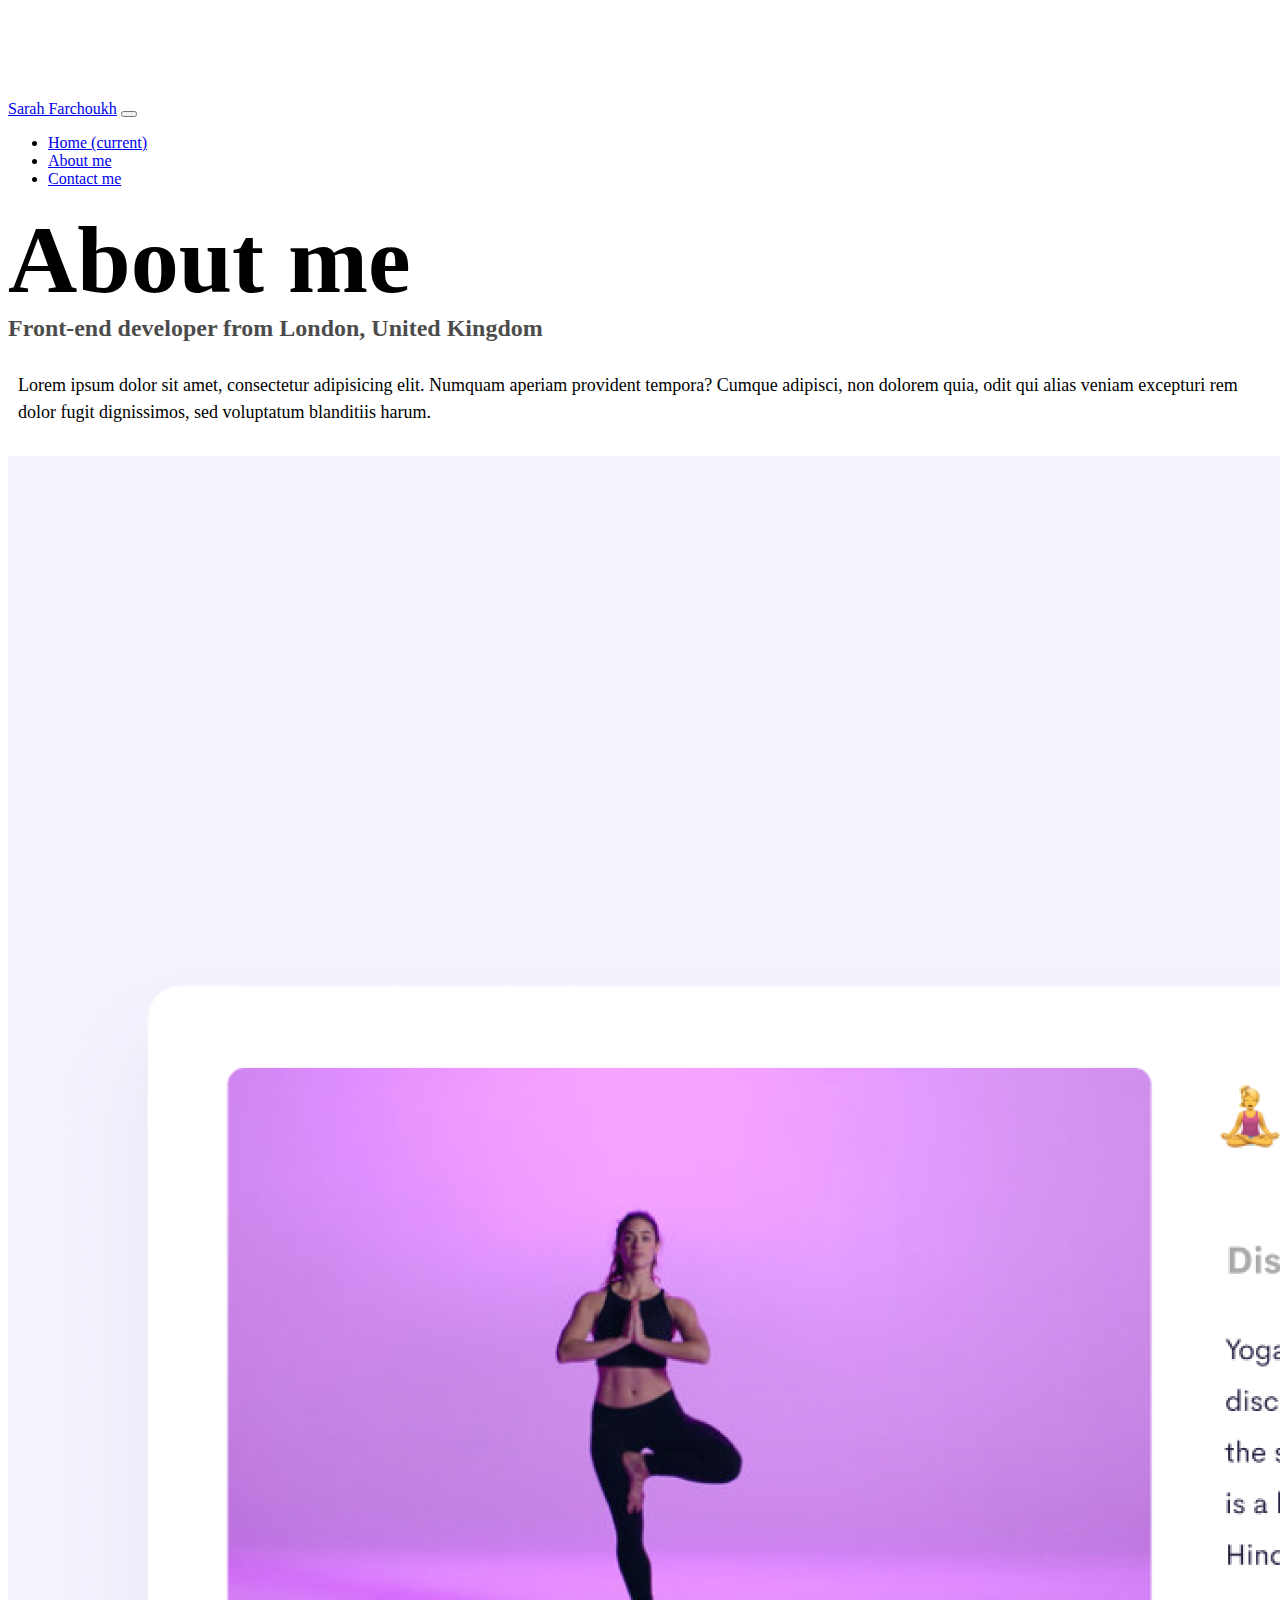
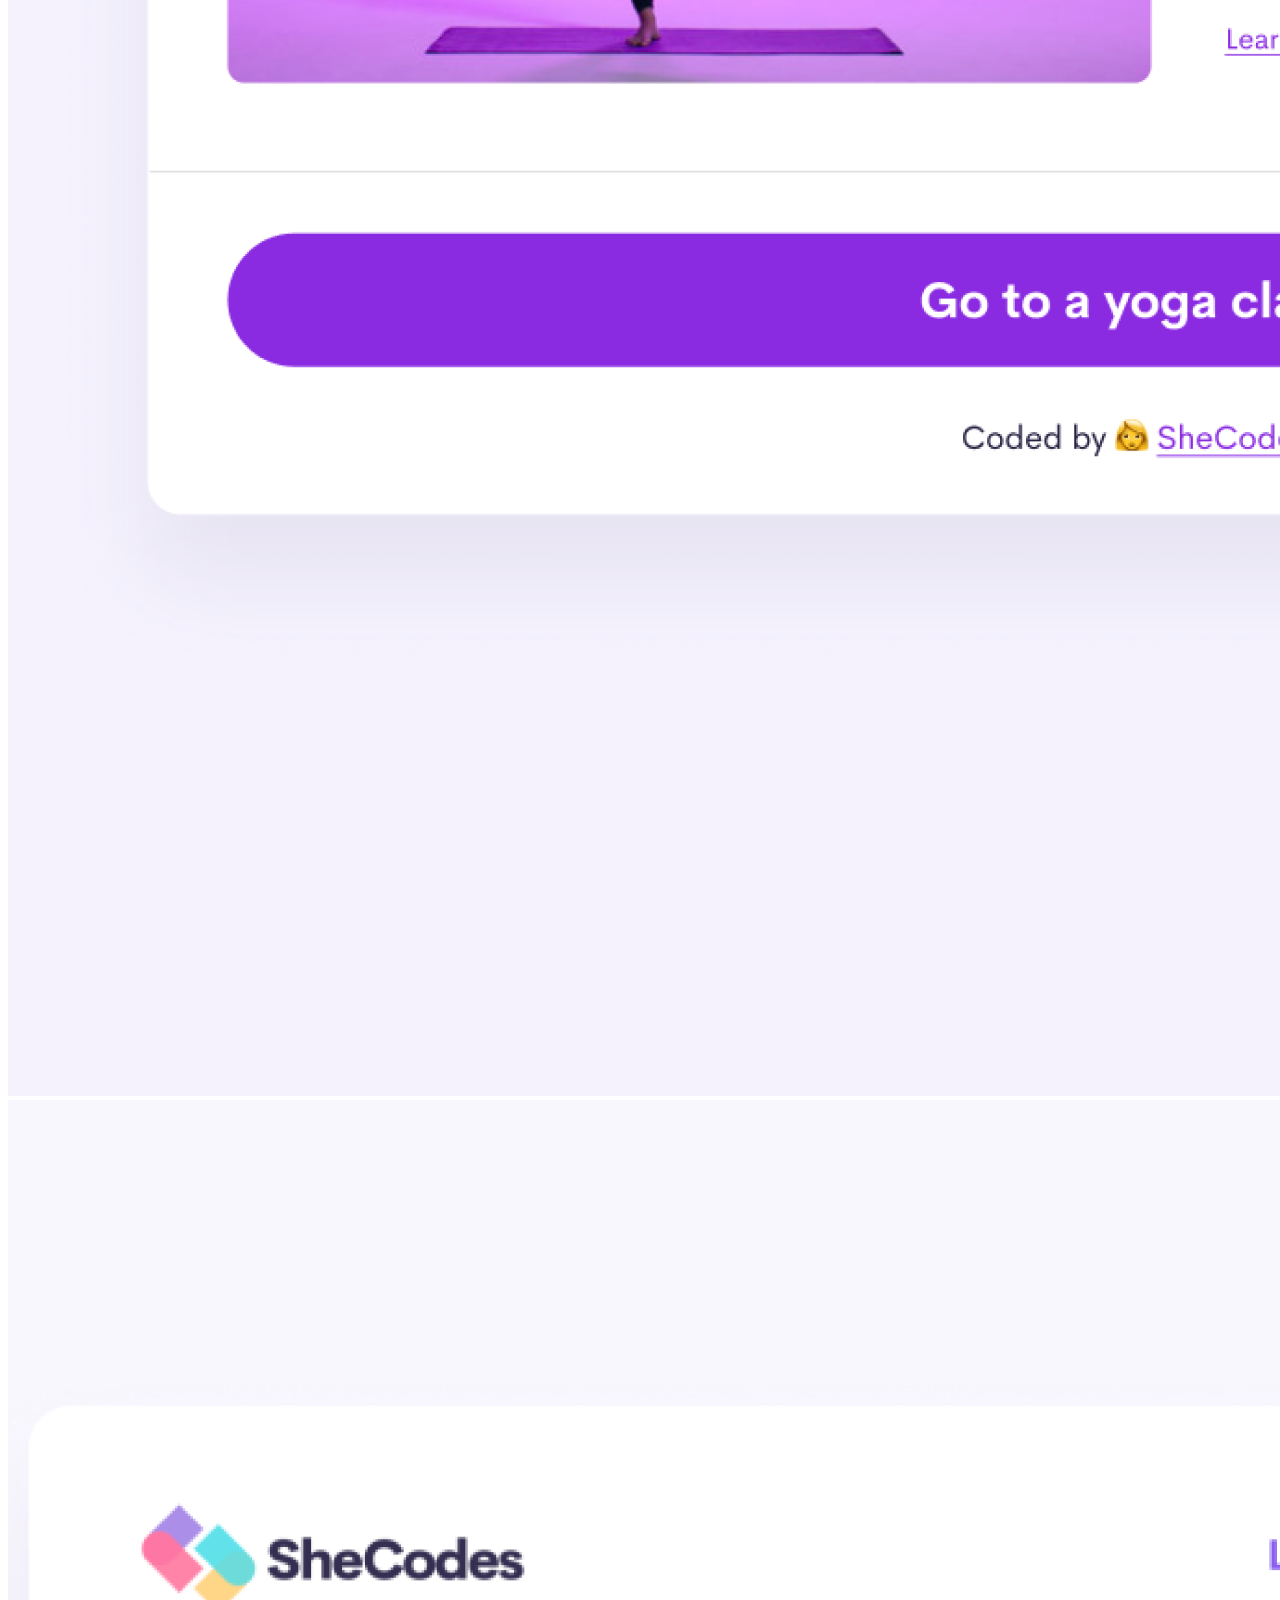
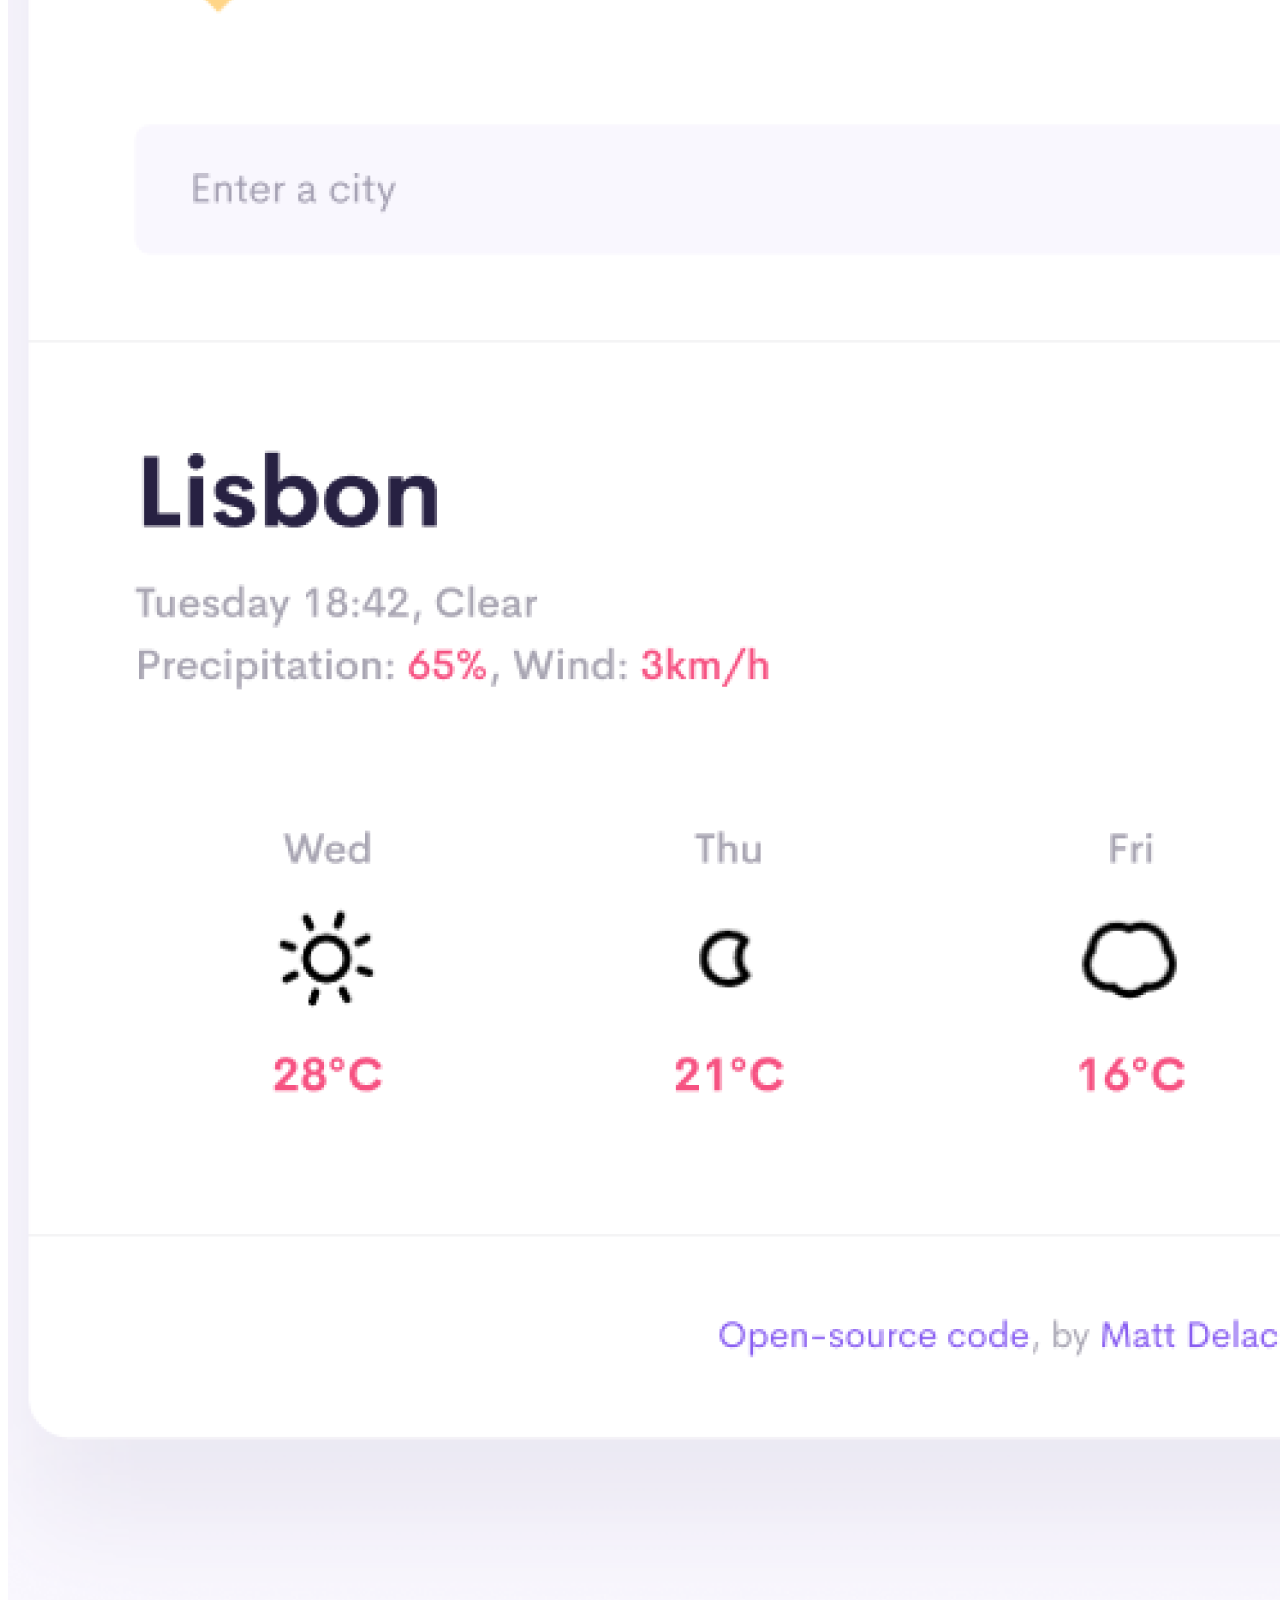
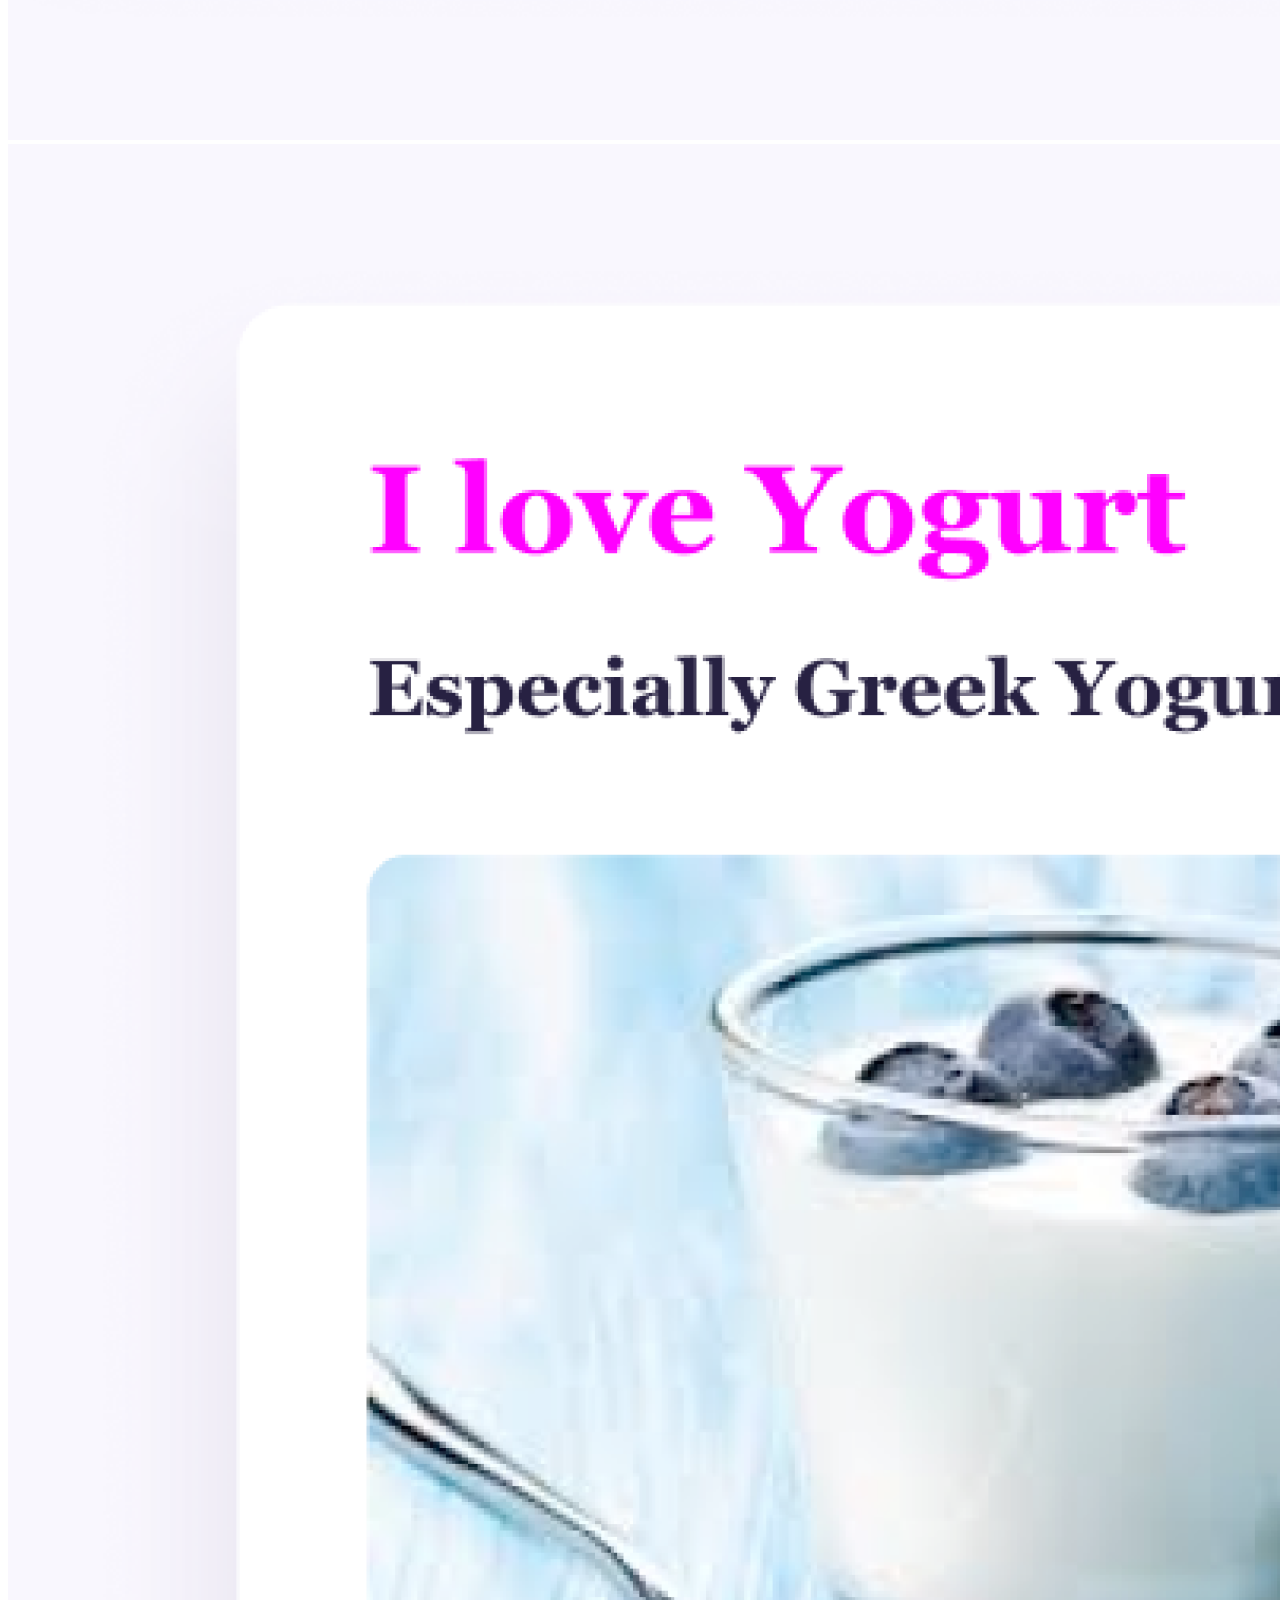
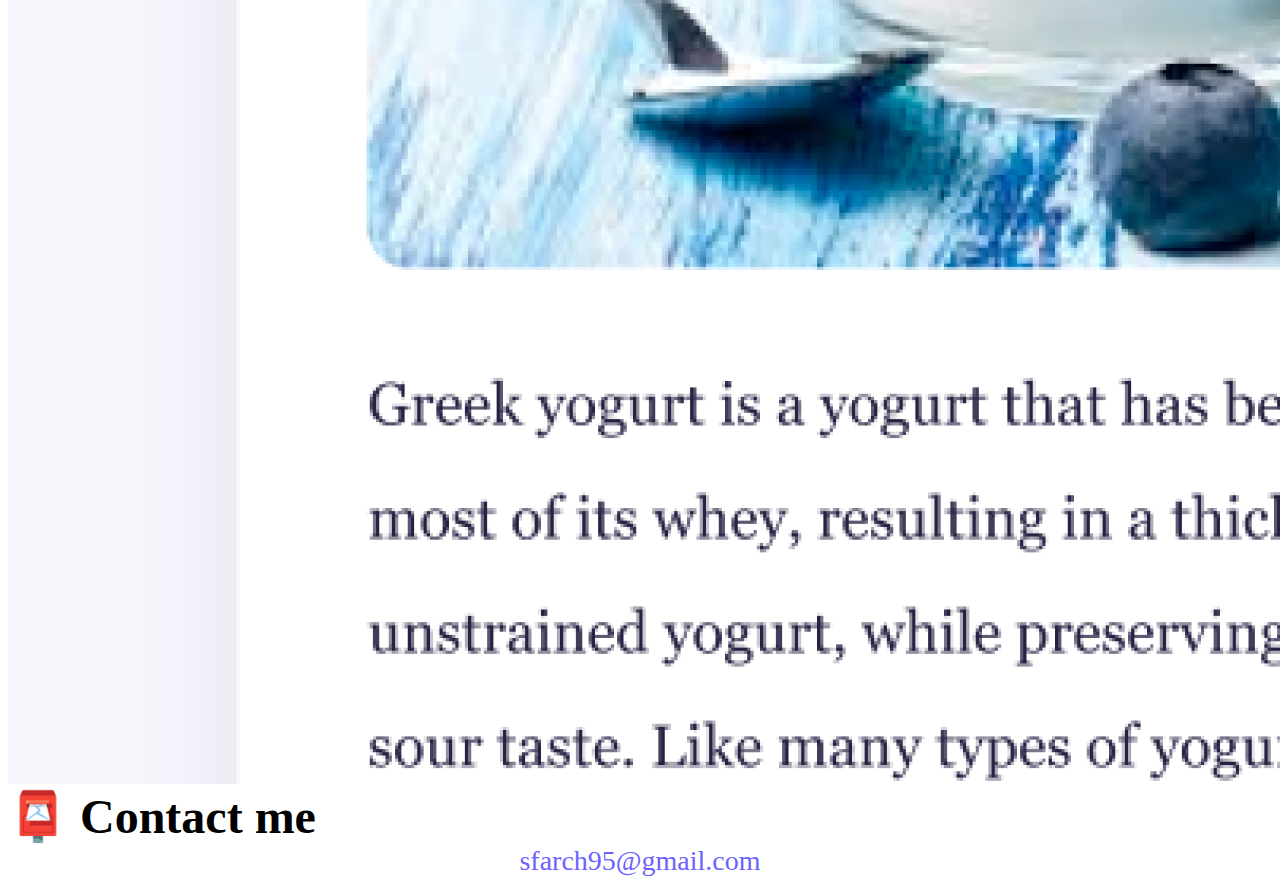
==== about.html @ bd083fa3 "Imported the portfolio project" ====
<!DOCTYPE html>
<html lang="en">
  <head>
    <meta charset="UTF-8" />
    <meta http-equiv="X-UA-Compatible" content="IE=edge" />
    <meta name="viewport" content="width=device-width, initial-scale=1.0" />
    <link
      rel="stylesheet"
      href="https://cdn.jsdelivr.net/npm/bootstrap@4.6.2/dist/css/bootstrap.min.css"
      integrity="sha384-xOolHFLEh07PJGoPkLv1IbcEPTNtaed2xpHsD9ESMhqIYd0nLMwNLD69Npy4HI+N"
      crossorigin="anonymous"
    />
    <script
      src="https://cdn.jsdelivr.net/npm/jquery@3.5.1/dist/jquery.slim.min.js"
      integrity="sha384-DfXdz2htPH0lsSSs5nCTpuj/zy4C+OGpamoFVy38MVBnE+IbbVYUew+OrCXaRkfj"
      crossorigin="anonymous"
    ></script>
    <script
      src="https://cdn.jsdelivr.net/npm/bootstrap@4.6.2/dist/js/bootstrap.bundle.min.js"
      integrity="sha384-Fy6S3B9q64WdZWQUiU+q4/2Lc9npb8tCaSX9FK7E8HnRr0Jz8D6OP9dO5Vg3Q9ct"
      crossorigin="anonymous"
    ></script>
    <link rel="stylesheet" href="style.css" />
    <title>About me</title>
  </head>
  <body>
    <nav class="navbar navbar-expand-lg navbar-light bg-light fixed-top">
      <div class="container">
        <a class="navbar-brand" href="index.html">Sarah Farchoukh</a>
        <button
          class="navbar-toggler"
          type="button"
          data-toggle="collapse"
          data-target="#navbarNav"
          aria-controls="navbarNav"
          aria-expanded="false"
          aria-label="Toggle navigation"
        >
          <span class="navbar-toggler-icon"></span>
        </button>
        <div class="collapse navbar-collapse" id="navbarNav">
          <ul class="navbar-nav">
            <li class="nav-item">
              <a class="nav-link" aria-current="page" href="index.html"
                >Home <span class="sr-only">(current)</span></a
              >
            </li>
            <li class="nav-item">
              <a class="nav-link active" href="about.html">About me</a>
            </li>
            <li class="nav-item">
              <a class="nav-link" href="about.html#contact">Contact me</a>
            </li>
          </ul>
        </div>
      </div>
    </nav>
    <h1 class="text-center">About me</h1>
    <h3 class="text-center">Front-end developer from London, United Kingdom</h3>
    <div class="about-paragraphs text-center">
      <p>
        Lorem ipsum dolor sit amet, consectetur adipisicing elit. Numquam
        aperiam provident tempora? Cumque adipisci, non dolorem quia, odit qui
        alias veniam excepturi rem dolor fugit dignissimos, sed voluptatum
        blanditiis harum.
      </p>
    </div>
    <div class="container">
      <div class="row">
        <div class="col-sm-4">
          <img src="images/yoga.png" class="img-fluid p-2 shadow rounded" />
        </div>
        <div class="col-sm-4">
          <img src="images/weather.png" class="img-fluid p-2 shadow rounded" />
        </div>
        <div class="col-sm-4">
          <img src="images/yogurt.png" class="img-fluid p-2 shadow rounded" />
        </div>
      </div>
    </div>
    <div id="contact" class="mt-5">
      <h2 class="text-center">📮 Contact me</h2>
      <a href="mailto:sfarch95@gmail.com" class="email-link">
        sfarch95@gmail.com
      </a>
    </div>
  </body>
</html>
---- style.css ----
:root {
  --primary-color: #6c63ff;
  --secondary-color: #f5f2fe;
  --box-shadow: 0 5px 10px rgba(0, 0, 0, 0.3);
}

body {
  margin-top: 100px;
}

h1,
h2,
h3 {
  margin: 0;
}

h1 {
  font-size: 96px;
}

h2 {
  font-size: 48px;
}

h3 {
  font-size: 24px;
  opacity: 0.7;
}

p {
  font-size: 18px;
  line-height: 1.5;
}

.navigation-links {
  display: flex;
  margin-top: 40px;
  justify-content: center;
}

.navigation-links a {
  margin: 20px;
}

.primary-link {
  border-radius: 4px;
  padding: 20px 15px;
  text-decoration: none;
  text-transform: capitalize;
  background: var(--primary-color);
  box-shadow: var(--box-shadow);
  color: white;
}

.secondary-link {
  border-radius: 4px;
  padding: 20px 15px;
  text-decoration: none;
  text-transform: capitalize;
  color: var(--primary-color);
  border: 1px solid var(--primary-color);
}

.homepage-link {
  color: var(--primary-color);
  text-align: center;
  display: block;
}

.about-paragraphs {
  margin: 30px 0;
}

.about-paragraphs p {
  margin: 10px;
}

.email-link {
  display: flex;
  justify-content: center;
  color: var(--primary-color);
  font-size: 28px;
  text-decoration: none;
}

.email-link:hover {
  text-decoration: underline;
}
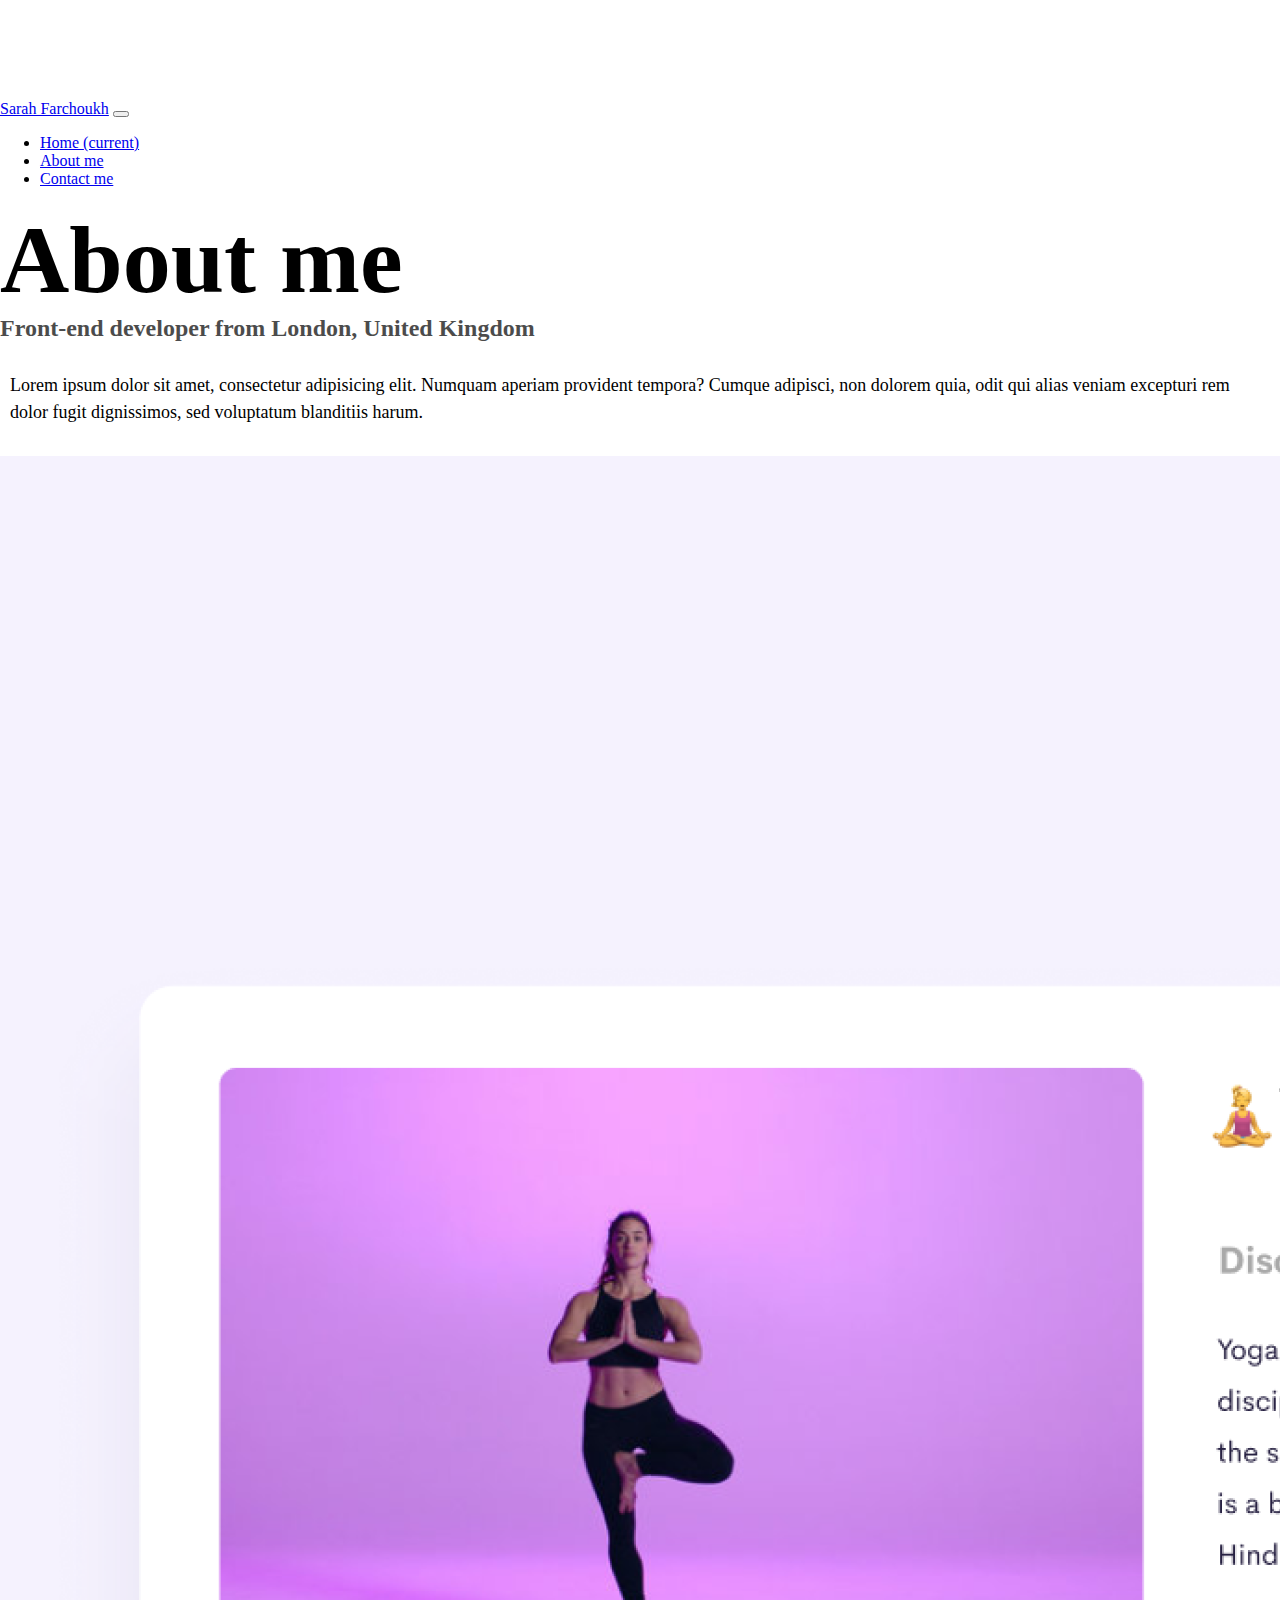
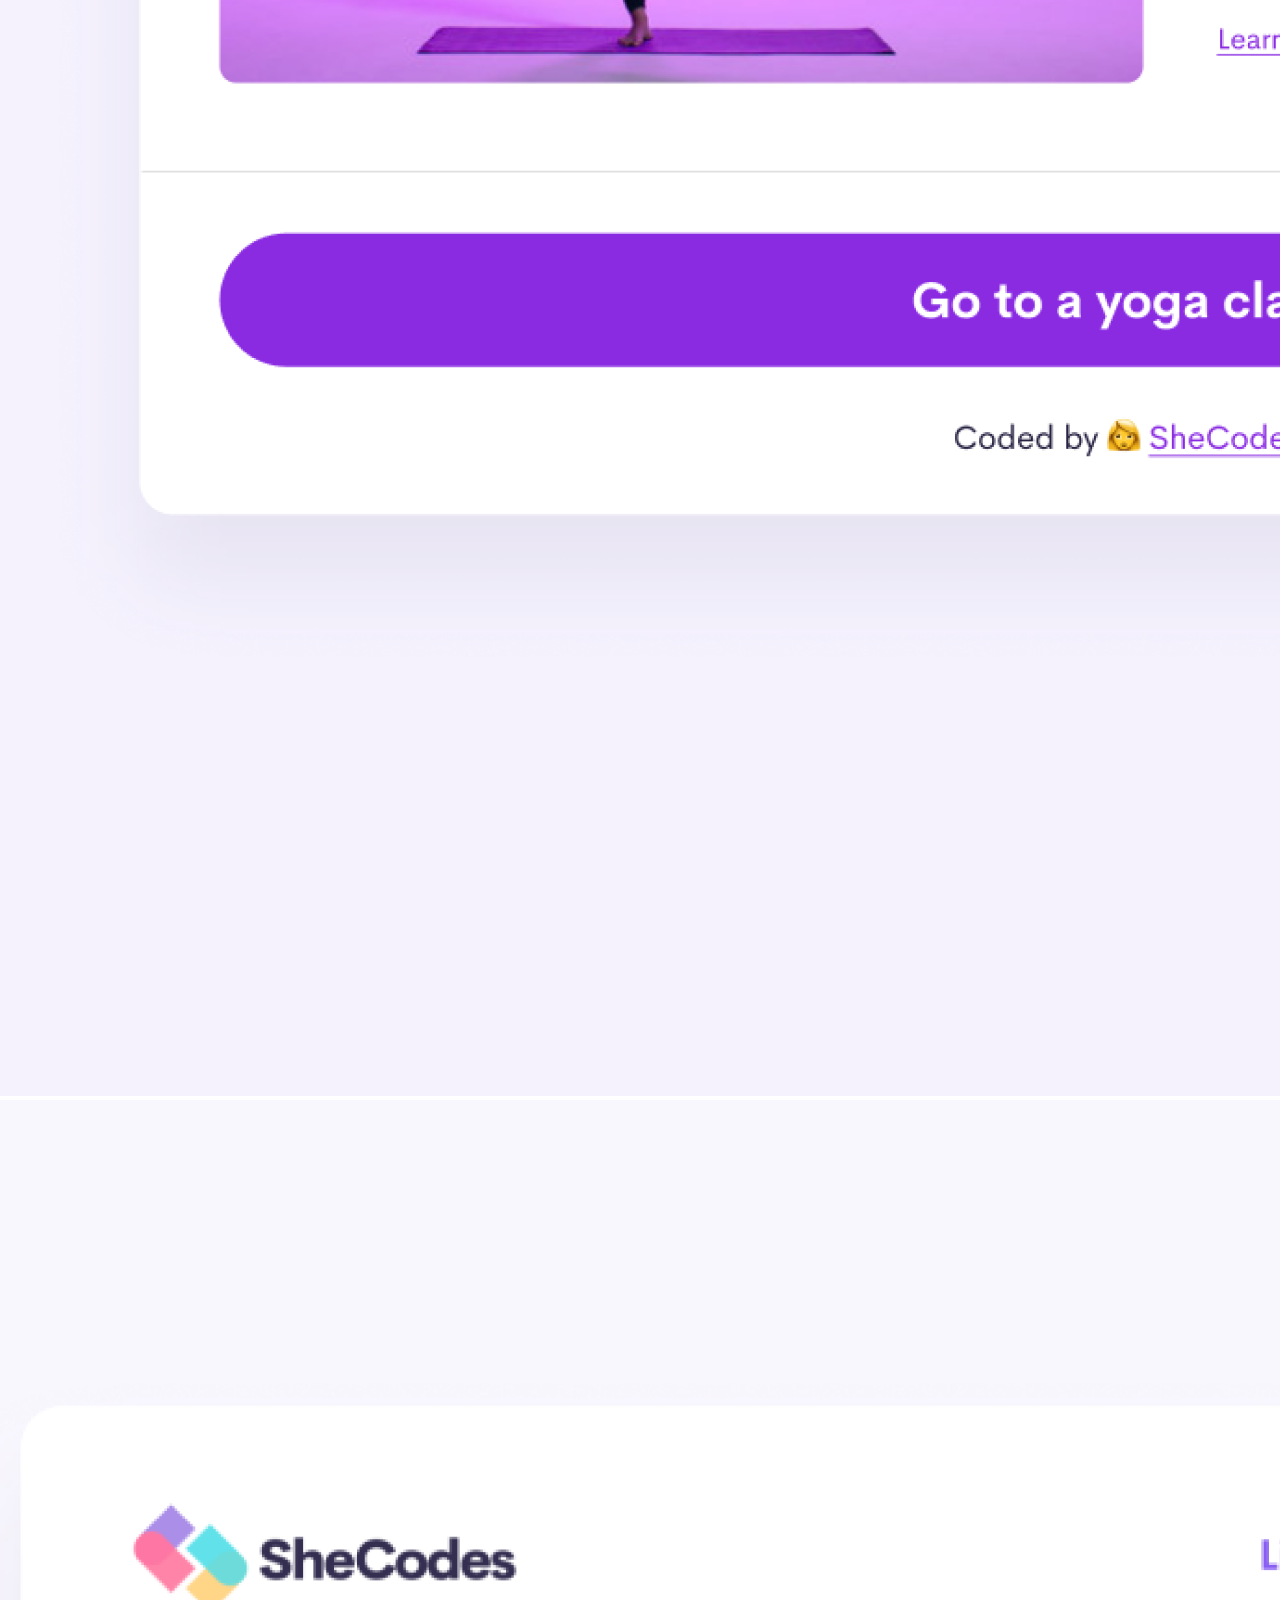
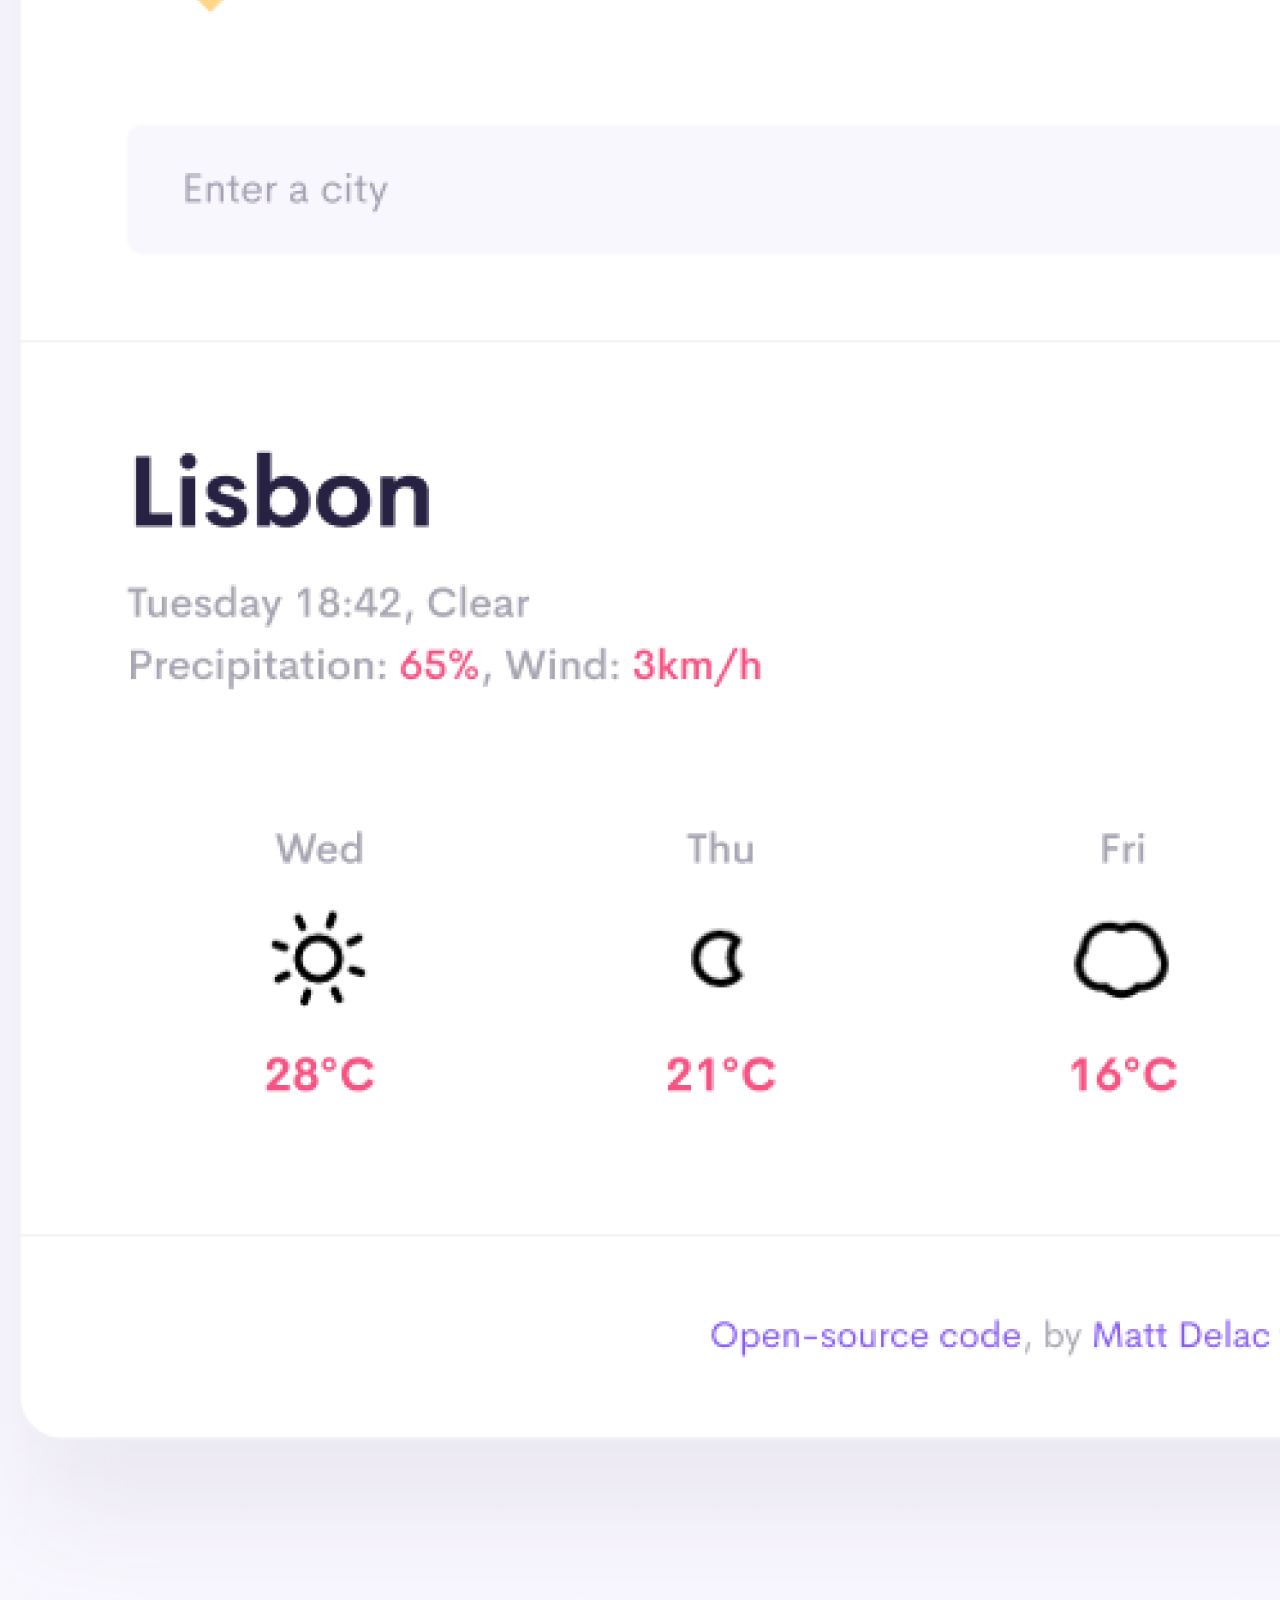
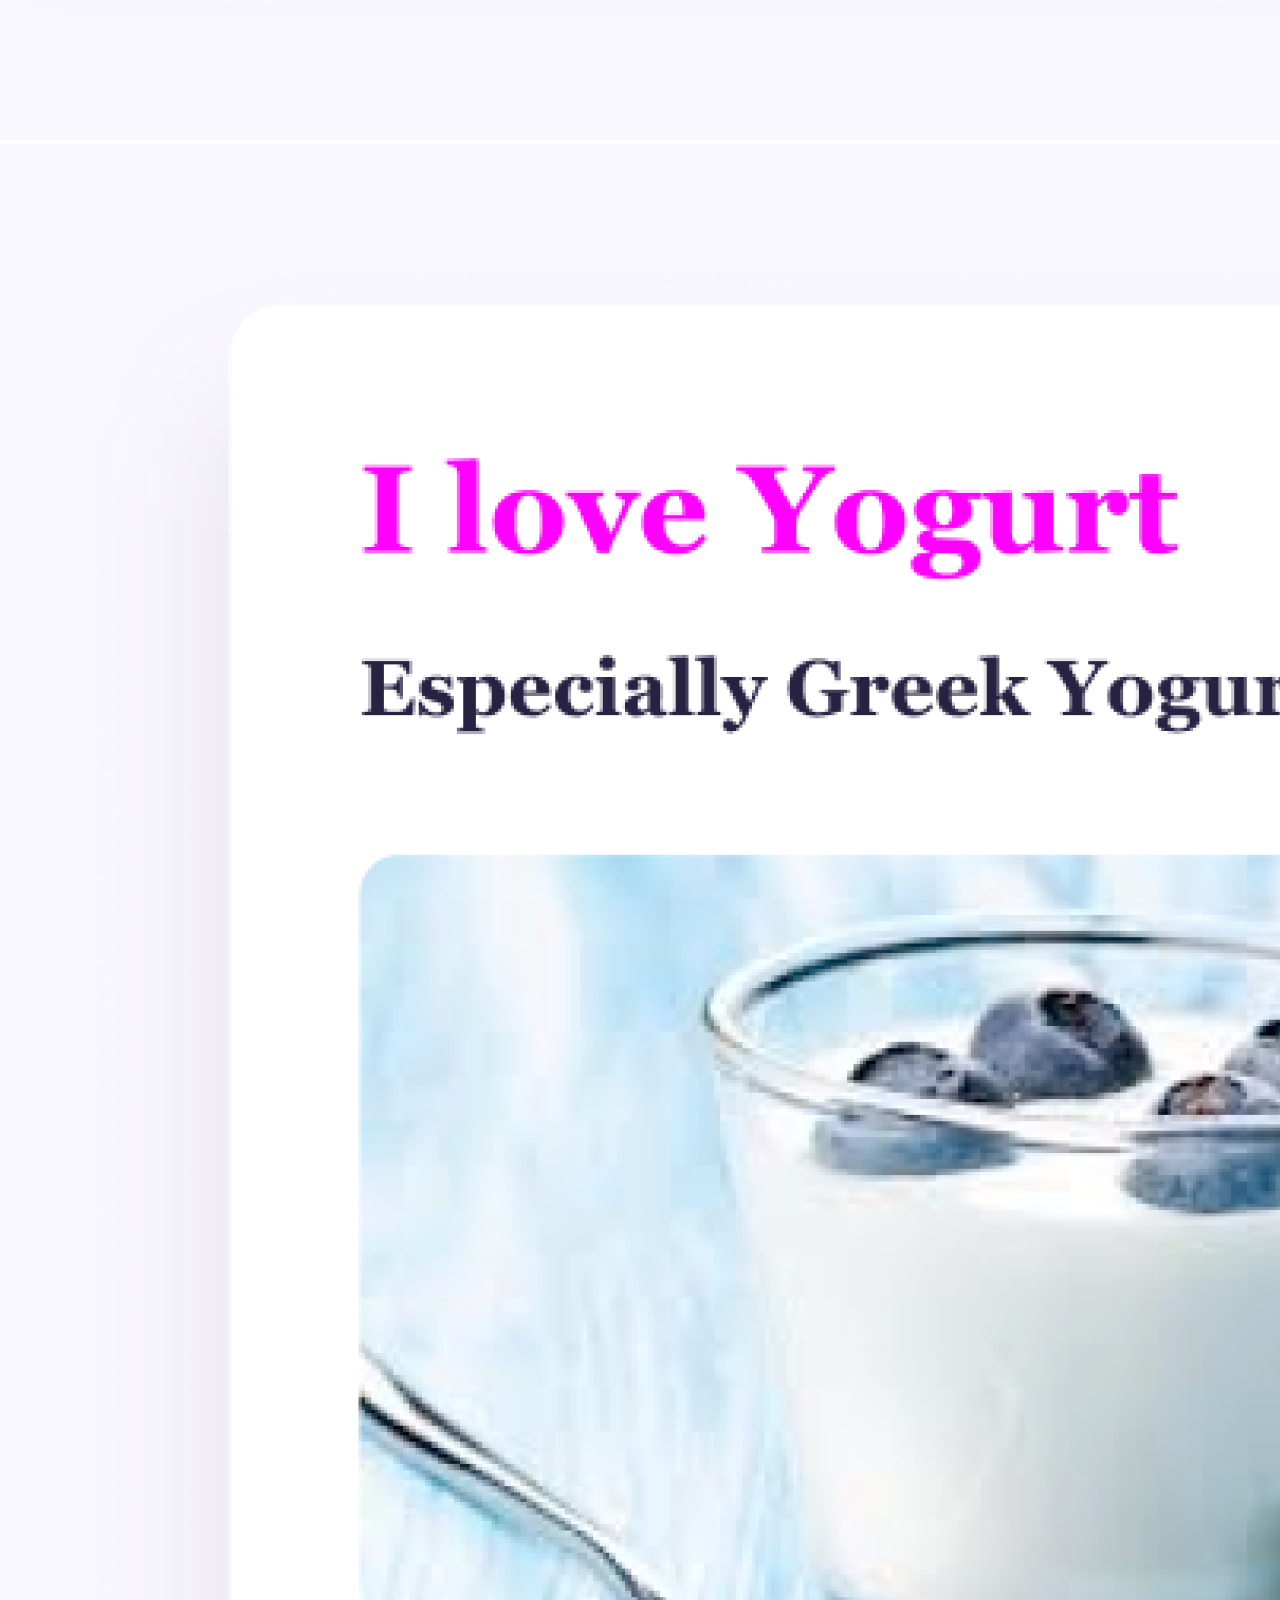
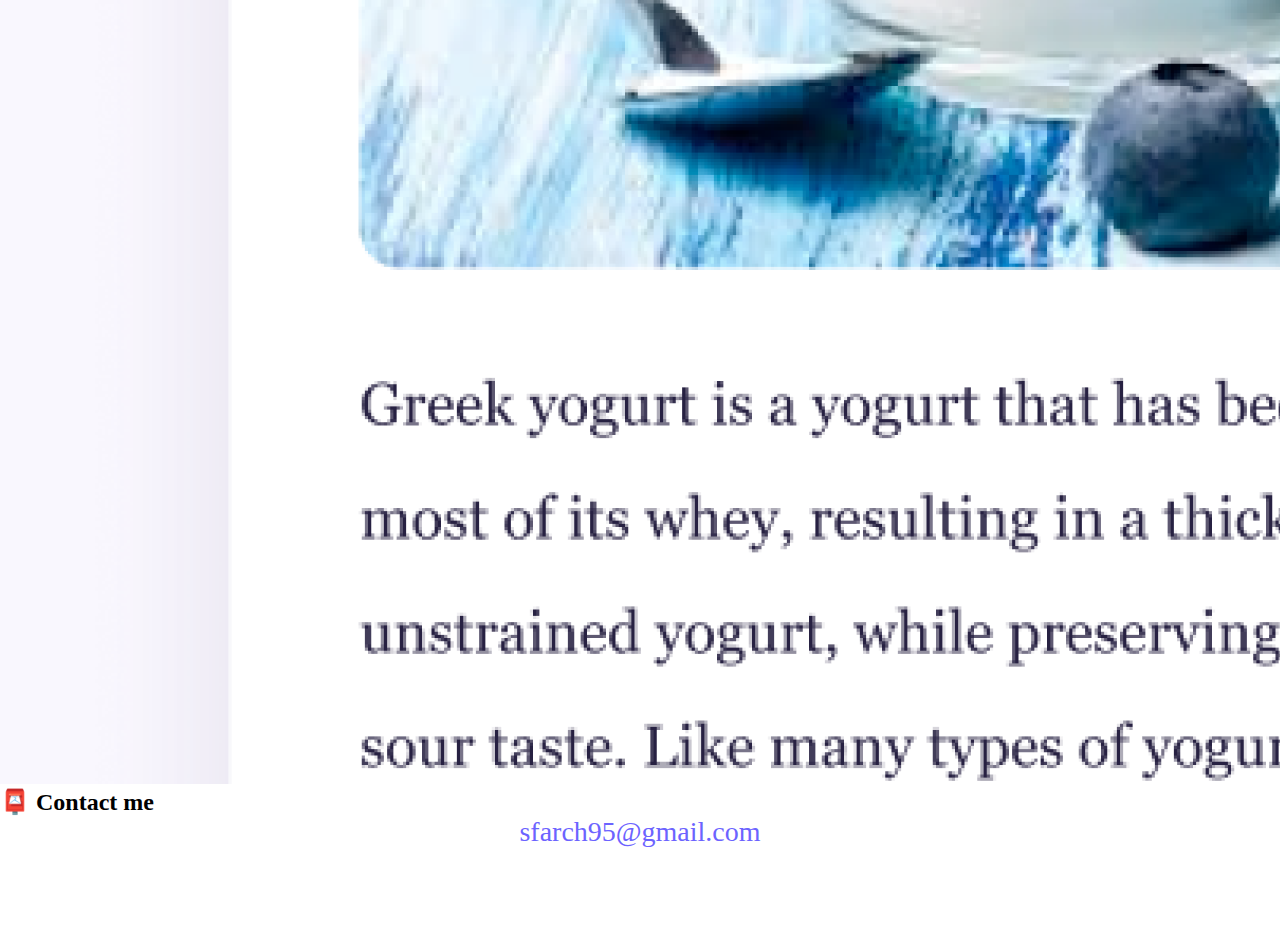
==== commit 2b3b1e88: "Made website more responsive" ====
--- a/about.html
+++ b/about.html
@@ -4,6 +4,10 @@
     <meta charset="UTF-8" />
     <meta http-equiv="X-UA-Compatible" content="IE=edge" />
     <meta name="viewport" content="width=device-width, initial-scale=1.0" />
+    <meta
+      name="description"
+      content="About Sarah Farchoukh, a front-end developer based in Europe"
+    />
     <link
       rel="stylesheet"
       href="https://cdn.jsdelivr.net/npm/bootstrap@4.6.2/dist/css/bootstrap.min.css"
@@ -21,12 +25,12 @@
       crossorigin="anonymous"
     ></script>
     <link rel="stylesheet" href="style.css" />
-    <title>About me</title>
+    <title>About me - Sarah Farchoukh</title>
   </head>
   <body>
     <nav class="navbar navbar-expand-lg navbar-light bg-light fixed-top">
       <div class="container">
-        <a class="navbar-brand" href="index.html">Sarah Farchoukh</a>
+        <a class="navbar-brand" href="/" title="Homepage">Sarah Farchoukh</a>
         <button
           class="navbar-toggler"
           type="button"
@@ -41,15 +45,25 @@
         <div class="collapse navbar-collapse" id="navbarNav">
           <ul class="navbar-nav">
             <li class="nav-item">
-              <a class="nav-link" aria-current="page" href="index.html"
+              <a class="nav-link" aria-current="page" href="/" title="Homepage"
                 >Home <span class="sr-only">(current)</span></a
               >
             </li>
             <li class="nav-item">
-              <a class="nav-link active" href="about.html">About me</a>
+              <a
+                class="nav-link active"
+                href="/about.html"
+                title="About Sarah Farchoukh"
+                >About me</a
+              >
             </li>
             <li class="nav-item">
-              <a class="nav-link" href="about.html#contact">Contact me</a>
+              <a
+                class="nav-link"
+                href="/about.html#contact"
+                title="Contact Sarah Farchoukh"
+                >Contact me</a
+              >
             </li>
           </ul>
         </div>
@@ -68,13 +82,25 @@
     <div class="container">
       <div class="row">
         <div class="col-sm-4">
-          <img src="images/yoga.png" class="img-fluid p-2 shadow rounded" />
+          <img
+            src="/images/yoga.png"
+            class="img-fluid p-2 shadow rounded mb-4"
+            alt="Yoga project"
+          />
         </div>
         <div class="col-sm-4">
-          <img src="images/weather.png" class="img-fluid p-2 shadow rounded" />
+          <img
+            src="/images/weather.png"
+            class="img-fluid p-2 shadow rounded mb-4"
+            alt="Weather project"
+          />
         </div>
         <div class="col-sm-4">
-          <img src="images/yogurt.png" class="img-fluid p-2 shadow rounded" />
+          <img
+            src="/images/yogurt.png"
+            class="img-fluid p-2 shadow rounded mb-4"
+            alt="Yogurt project"
+          />
         </div>
       </div>
     </div>
--- a/style.css
+++ b/style.css
@@ -5,7 +5,7 @@
 }
 
 body {
-  margin-top: 100px;
+  margin: 100px 0;
 }
 
 h1,
@@ -18,8 +18,24 @@
   font-size: 96px;
 }
 
-h2 {
-  font-size: 48px;
+@media (max-width: 576px) {
+  h1 {
+    font-size: 48px;
+    line-height: 1.5;
+  }
+
+  h2 {
+    font-size: 32px;
+    text-align: center;
+  }
+  p {
+    text-align: center;
+  }
+  .project-link {
+    display: block;
+    text-align: center;
+    margin: 0 20px;
+  }
 }
 
 h3 {
@@ -49,6 +65,10 @@
   text-transform: capitalize;
   background: var(--primary-color);
   box-shadow: var(--box-shadow);
+  color: white;
+}
+
+.primary-link:hover {
   color: white;
 }
 
